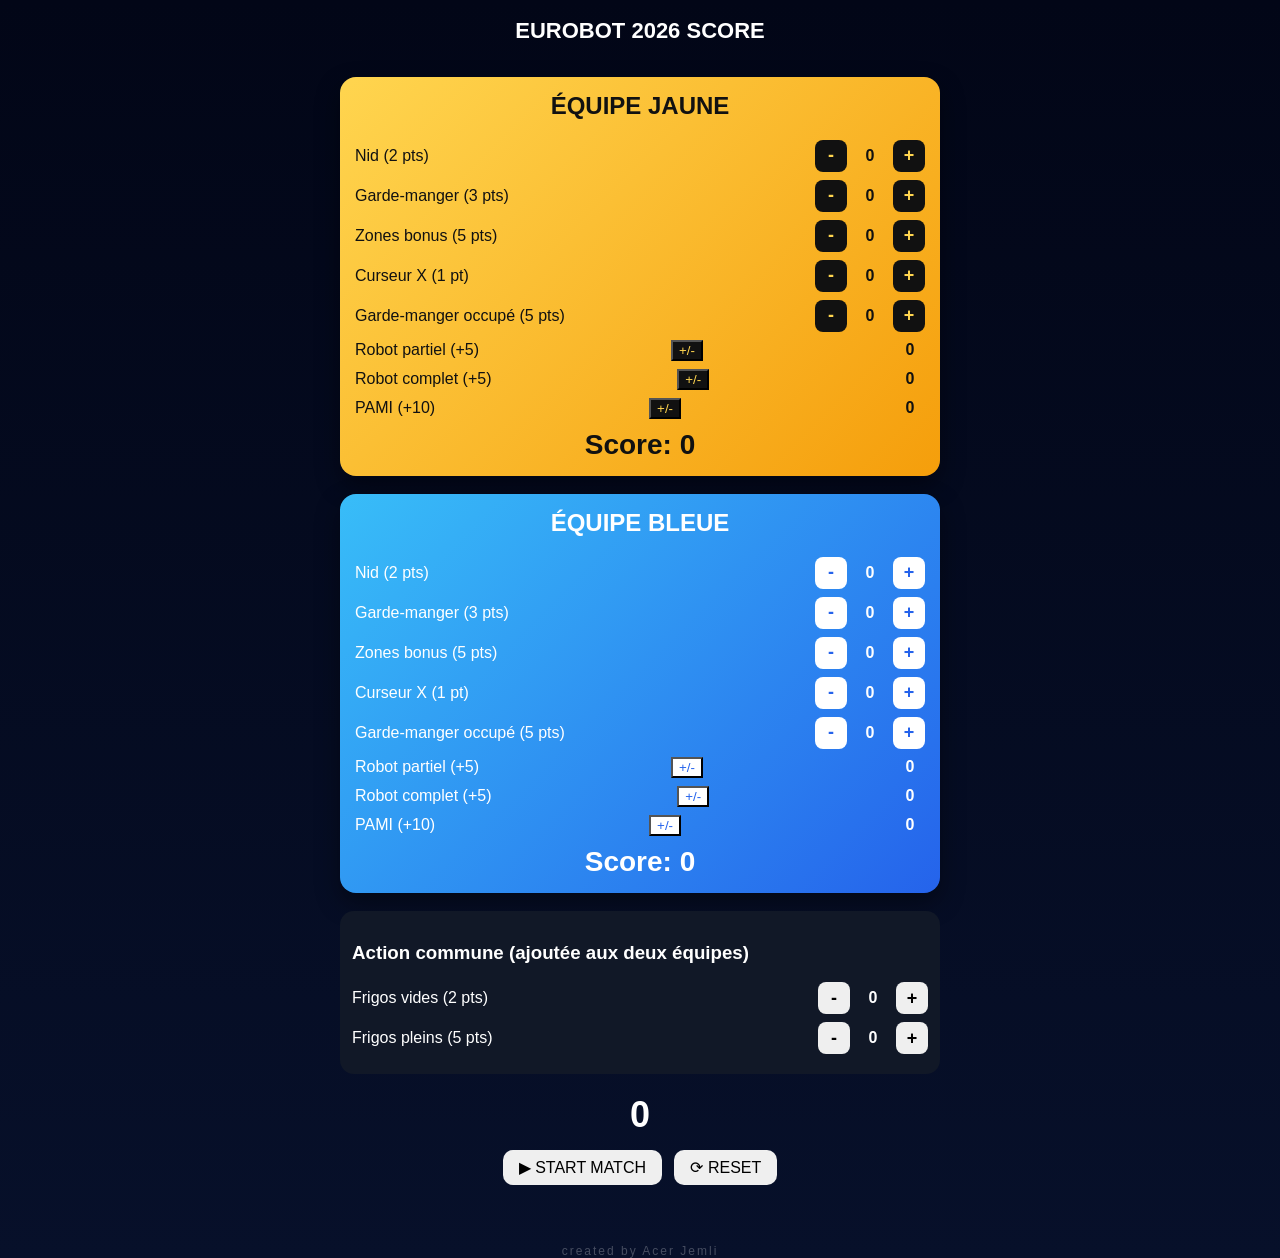
==== index.html @ 02fa49c1 "Update and rename eurobo.html to index.html" ====
<!DOCTYPE html>
<html lang="fr">
<head>
<meta charset="UTF-8">
<meta name="viewport" content="width=device-width, initial-scale=1.0">
<title>Eurobot 2026 Score</title>

<style>
body{
    margin:0;
    font-family:Arial, sans-serif;
    background:linear-gradient(180deg,#020617,#07102a);
    color:white;
}

header{
    text-align:center;
    padding:18px;
    font-size:22px;
    font-weight:bold;
}

.container{
    padding:15px;
    max-width:600px;
    margin:auto;
}

.team{
    border-radius:16px;
    padding:15px;
    margin-bottom:18px;
    box-shadow:0 10px 25px rgba(0,0,0,.4);
}

.yellow{
    background:linear-gradient(135deg,#ffd54f,#f59e0b);
    color:#111;
}

.blue{
    background:linear-gradient(135deg,#38bdf8,#2563eb);
}

.team h2{
    text-align:center;
    margin-top:0;
}

.row{
    display:flex;
    justify-content:space-between;
    align-items:center;
    margin:8px 0;
}

.control{
    display:flex;
    align-items:center;
    gap:8px;
}

.control button{
    width:32px;
    height:32px;
    border:none;
    border-radius:8px;
    font-size:18px;
    font-weight:bold;
    cursor:pointer;
}

.yellow button{ background:#111; color:#ffd54f;}
.blue button{ background:white; color:#2563eb;}

.value{
    width:30px;
    text-align:center;
    font-weight:bold;
}

.score{
    font-size:28px;
    text-align:center;
    margin-top:10px;
    font-weight:bold;
}

#winner{
    text-align:center;
    font-size:26px;
    margin-top:10px;
    font-weight:bold;
}

.common{
    background:#111827;
    padding:12px;
    border-radius:14px;
}

/* TIMER */
.timerBox{
    text-align:center;
    margin-top:20px;
}

#timer{
    font-size:36px;
    font-weight:bold;
    margin-bottom:10px;
}

.timerBox button{
    padding:8px 16px;
    border-radius:10px;
    border:none;
    font-size:16px;
    cursor:pointer;
    margin:4px;
}

/* SIGNATURE */
.signature{
    text-align:center;
    margin-top:30px;
    font-size:12px;
    opacity:0.25;
    letter-spacing:2px;
    transition:0.3s;
}

.signature:hover{
    opacity:0.6;
}
</style>
</head>

<body>

<header>EUROBOT 2026 SCORE</header>

<div class="container">

<div class="team yellow">
<h2>ÉQUIPE JAUNE</h2>
<div id="yellowFields"></div>
<div class="score">Score: <span id="scoreY">0</span></div>
</div>

<div class="team blue">
<h2>ÉQUIPE BLEUE</h2>
<div id="blueFields"></div>
<div class="score">Score: <span id="scoreB">0</span></div>
</div>

<div class="common">
<h3>Action commune (ajoutée aux deux équipes)</h3>
<div id="commonFields"></div>
</div>

<!-- TIMER -->
<div class="timerBox">
    <div id="timer">0</div>
    <button onclick="startTimer()">▶ START MATCH</button>
    <button onclick="resetTimer()">⟳ RESET</button>
</div>

<div id="winner"></div>

</div>

<!-- Signature -->
<div class="signature">
    created by Acer Jemli
</div>

<script>
const fields = [
    {id:"nid", label:"Nid (2 pts)", pts:2},
    {id:"gm", label:"Garde-manger (3 pts)", pts:3},
    {id:"bonus", label:"Zones bonus (5 pts)", pts:5},
    {id:"cursor", label:"Curseur X (1 pt)", pts:1},
    {id:"occ", label:"Garde-manger occupé (5 pts)", pts:5}
];

const checkFields = [
    {id:"part", label:"Robot partiel (+5)", pts:5},
    {id:"comp", label:"Robot complet (+5)", pts:5},
    {id:"pami", label:"PAMI (+10)", pts:10}
];

const commonFields = [
    {id:"frigoV", label:"Frigos vides (2 pts)", pts:2},
    {id:"frigoP", label:"Frigos pleins (5 pts)", pts:5}
];

function createControls(container, prefix){
    fields.forEach(f=>{
        container.innerHTML += `
        <div class="row">
            ${f.label}
            <div class="control">
                <button onclick="change('${prefix}_${f.id}',-1)">-</button>
                <div class="value" id="${prefix}_${f.id}">0</div>
                <button onclick="change('${prefix}_${f.id}',1)">+</button>
            </div>
        </div>`;
    });

    checkFields.forEach(f=>{
        container.innerHTML += `
        <div class="row">
            ${f.label}
            <button onclick="toggle('${prefix}_${f.id}')">+/-</button>
            <div class="value" id="${prefix}_${f.id}">0</div>
        </div>`;
    });
}

function createCommon(container){
    commonFields.forEach(f=>{
        container.innerHTML += `
        <div class="row">
            ${f.label}
            <div class="control">
                <button onclick="change('${f.id}',-1)">-</button>
                <div class="value" id="${f.id}">0</div>
                <button onclick="change('${f.id}',1)">+</button>
            </div>
        </div>`;
    });
}

createControls(document.getElementById("yellowFields"),"y");
createControls(document.getElementById("blueFields"),"b");
createCommon(document.getElementById("commonFields"));

function change(id,delta){
    let el=document.getElementById(id);
    let v=parseInt(el.innerText);
    v+=delta;
    if(v<0) v=0;
    el.innerText=v;
    calc();
}

function toggle(id){
    let el=document.getElementById(id);
    el.innerText = el.innerText=="0" ? "1" : "0";
    calc();
}

function teamScore(prefix){
    let s=0;

    fields.forEach(f=>{
        s += parseInt(document.getElementById(prefix+"_"+f.id).innerText)*f.pts;
    });

    checkFields.forEach(f=>{
        if(parseInt(document.getElementById(prefix+"_"+f.id).innerText)==1)
            s+=f.pts;
    });

    let common=0;
    commonFields.forEach(f=>{
        common+=parseInt(document.getElementById(f.id).innerText)*f.pts;
    });

    return s+common;
}

function calc(){
    let y=teamScore("y");
    let b=teamScore("b");

    document.getElementById("scoreY").innerText=y;
    document.getElementById("scoreB").innerText=b;

    if(y>b) document.getElementById("winner").innerText="Victoire JAUNE 🟡";
    else if(b>y) document.getElementById("winner").innerText="Victoire BLEUE 🔵";
    else document.getElementById("winner").innerText="ÉGALITÉ";
}

/* TIMER 0 → 100 */

let time = 0;
let timerInterval = null;

function startTimer(){
    if(timerInterval !== null) return;

    timerInterval = setInterval(()=>{
        time++;
        document.getElementById("timer").innerText = time;

        if(time >= 100){
            clearInterval(timerInterval);
            timerInterval = null;
            document.getElementById("timer").innerText = "FIN ⏰";
        }
    },1000);
}

function resetTimer(){
    clearInterval(timerInterval);
    timerInterval = null;
    time = 0;
    document.getElementById("timer").innerText = time;
}
</script>

</body>
</html>
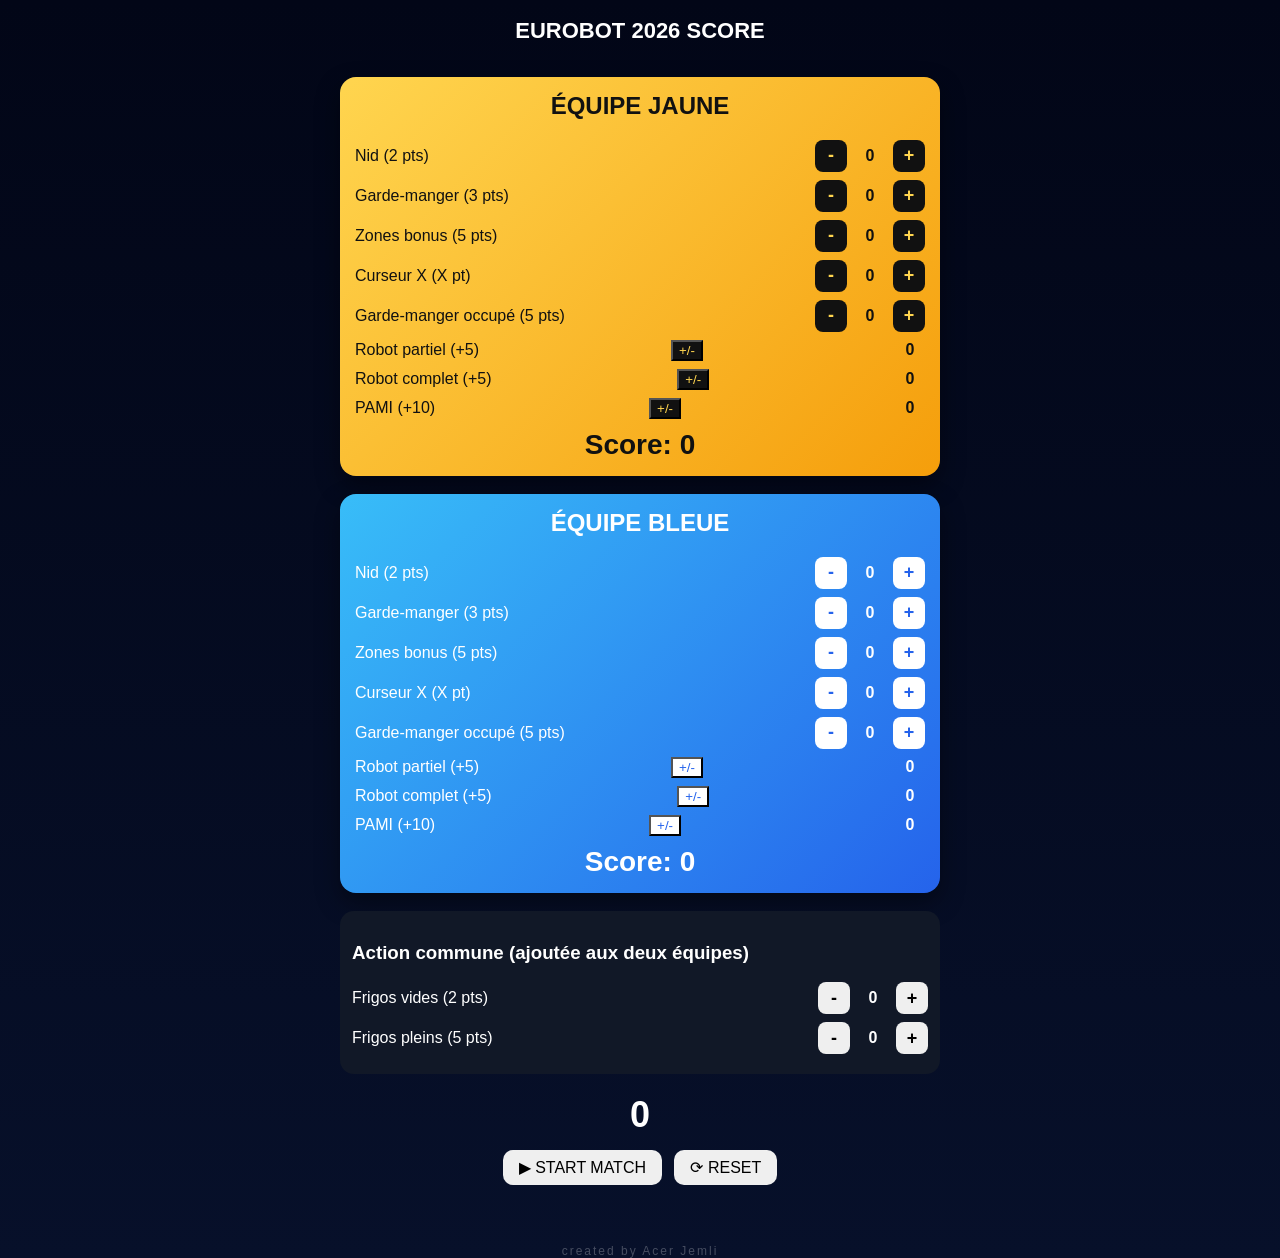
==== commit 010737bc: "Update index.html" ====
--- a/index.html
+++ b/index.html
@@ -180,7 +180,7 @@
     {id:"nid", label:"Nid (2 pts)", pts:2},
     {id:"gm", label:"Garde-manger (3 pts)", pts:3},
     {id:"bonus", label:"Zones bonus (5 pts)", pts:5},
-    {id:"cursor", label:"Curseur X (1 pt)", pts:1},
+    {id:"cursor", label:"Curseur X (X pt)", pts:1},
     {id:"occ", label:"Garde-manger occupé (5 pts)", pts:5}
 ];
 
@@ -313,3 +313,4 @@
 
 </body>
 </html>
+
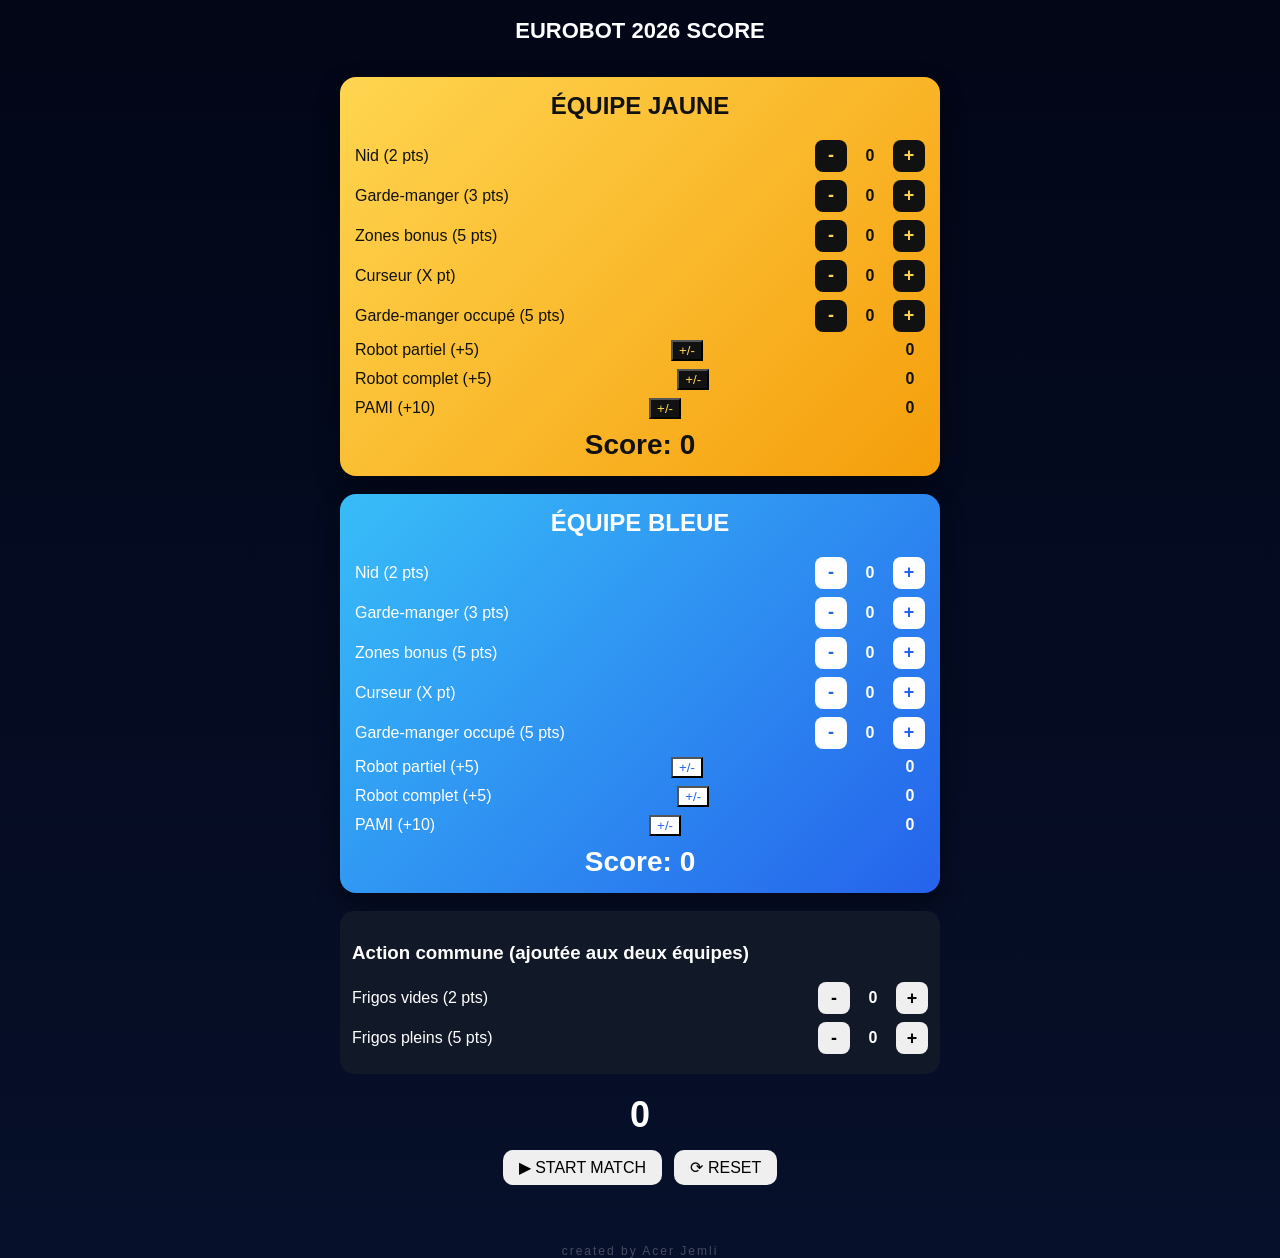
==== commit 8015e988: "Fix HTML encoding issues in index.html" ====
--- a/index.html
+++ b/index.html
@@ -180,7 +180,7 @@
     {id:"nid", label:"Nid (2 pts)", pts:2},
     {id:"gm", label:"Garde-manger (3 pts)", pts:3},
     {id:"bonus", label:"Zones bonus (5 pts)", pts:5},
-    {id:"cursor", label:"Curseur X (X pt)", pts:1},
+    {id:"cursor", label:"Curseur (X pt)", pts:1},
     {id:"occ", label:"Garde-manger occupé (5 pts)", pts:5}
 ];
 
@@ -314,3 +314,4 @@
 </body>
 </html>
 
+
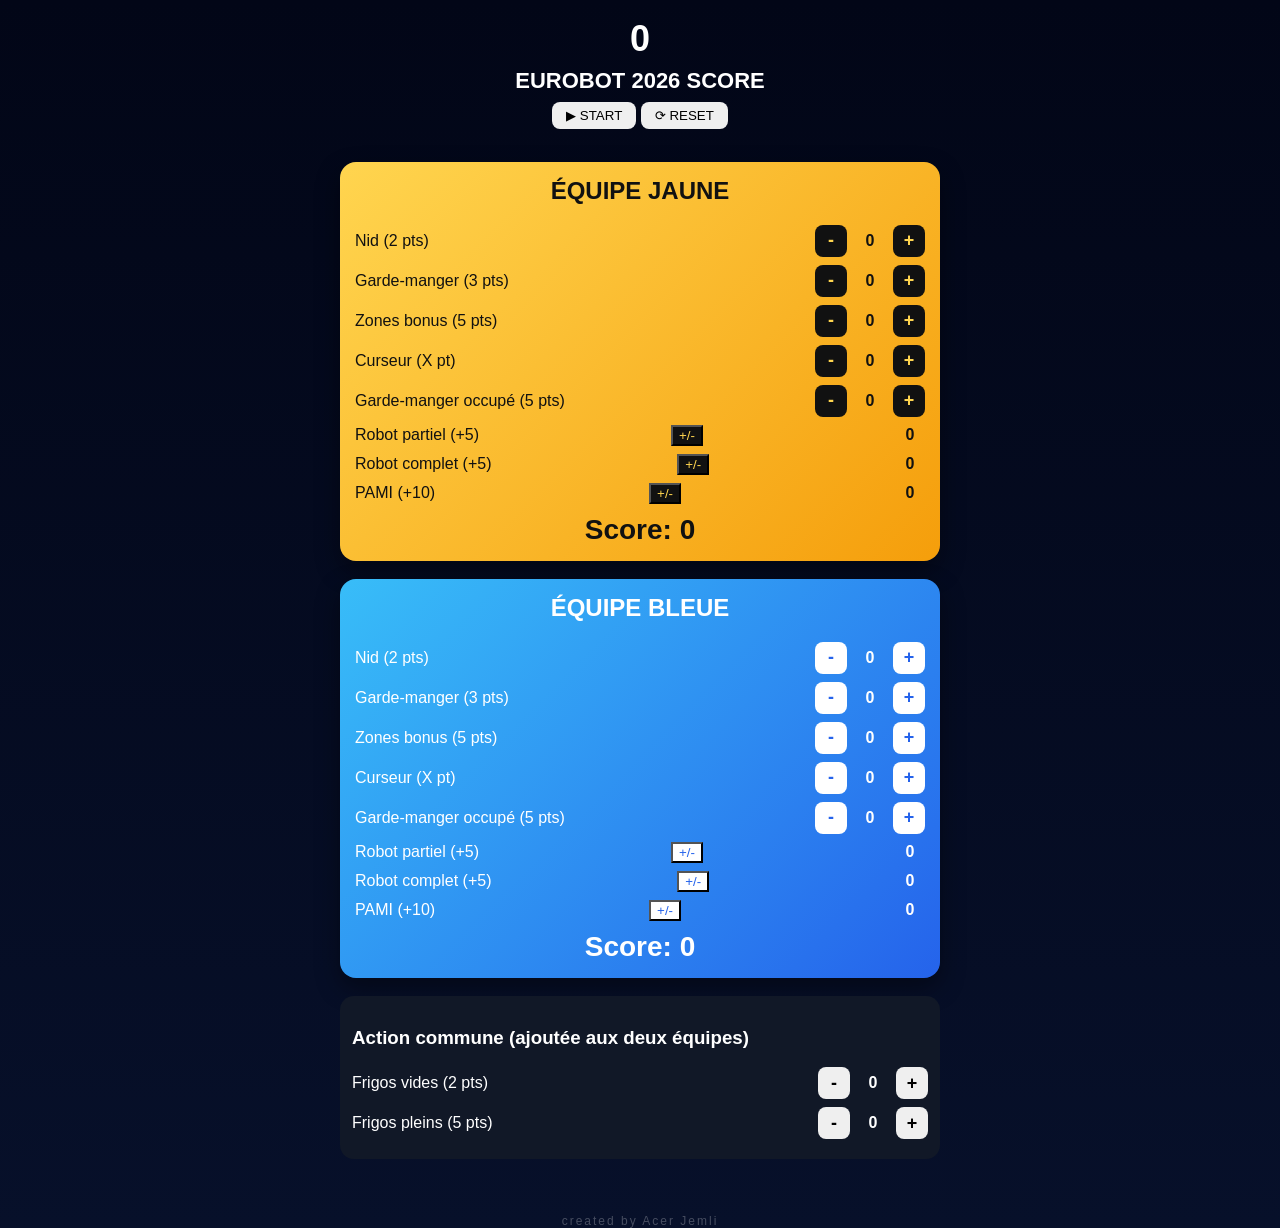
==== commit e837ea67: "Refactor HTML structure and styles for clarity" ====
--- a/index.html
+++ b/index.html
@@ -16,8 +16,11 @@
 header{
     text-align:center;
     padding:18px;
-    font-size:22px;
-    font-weight:bold;
+    font-weight:bold;
+    display:flex;
+    flex-direction:column;
+    align-items:center;
+    gap:8px;
 }
 
 .container{
@@ -100,24 +103,16 @@
 }
 
 /* TIMER */
-.timerBox{
-    text-align:center;
-    margin-top:20px;
-}
-
 #timer{
     font-size:36px;
     font-weight:bold;
-    margin-bottom:10px;
-}
-
-.timerBox button{
-    padding:8px 16px;
-    border-radius:10px;
+}
+
+header button{
+    padding:6px 14px;
+    border-radius:8px;
     border:none;
-    font-size:16px;
     cursor:pointer;
-    margin:4px;
 }
 
 /* SIGNATURE */
@@ -138,7 +133,14 @@
 
 <body>
 
-<header>EUROBOT 2026 SCORE</header>
+<header>
+    <div id="timer">0</div>
+    <div style="font-size:22px;">EUROBOT 2026 SCORE</div>
+    <div>
+        <button onclick="startTimer()">▶ START</button>
+        <button onclick="resetTimer()">⟳ RESET</button>
+    </div>
+</header>
 
 <div class="container">
 
@@ -157,13 +159,6 @@
 <div class="common">
 <h3>Action commune (ajoutée aux deux équipes)</h3>
 <div id="commonFields"></div>
-</div>
-
-<!-- TIMER -->
-<div class="timerBox">
-    <div id="timer">0</div>
-    <button onclick="startTimer()">▶ START MATCH</button>
-    <button onclick="resetTimer()">⟳ RESET</button>
 </div>
 
 <div id="winner"></div>
@@ -313,5 +308,3 @@
 
 </body>
 </html>
-
-
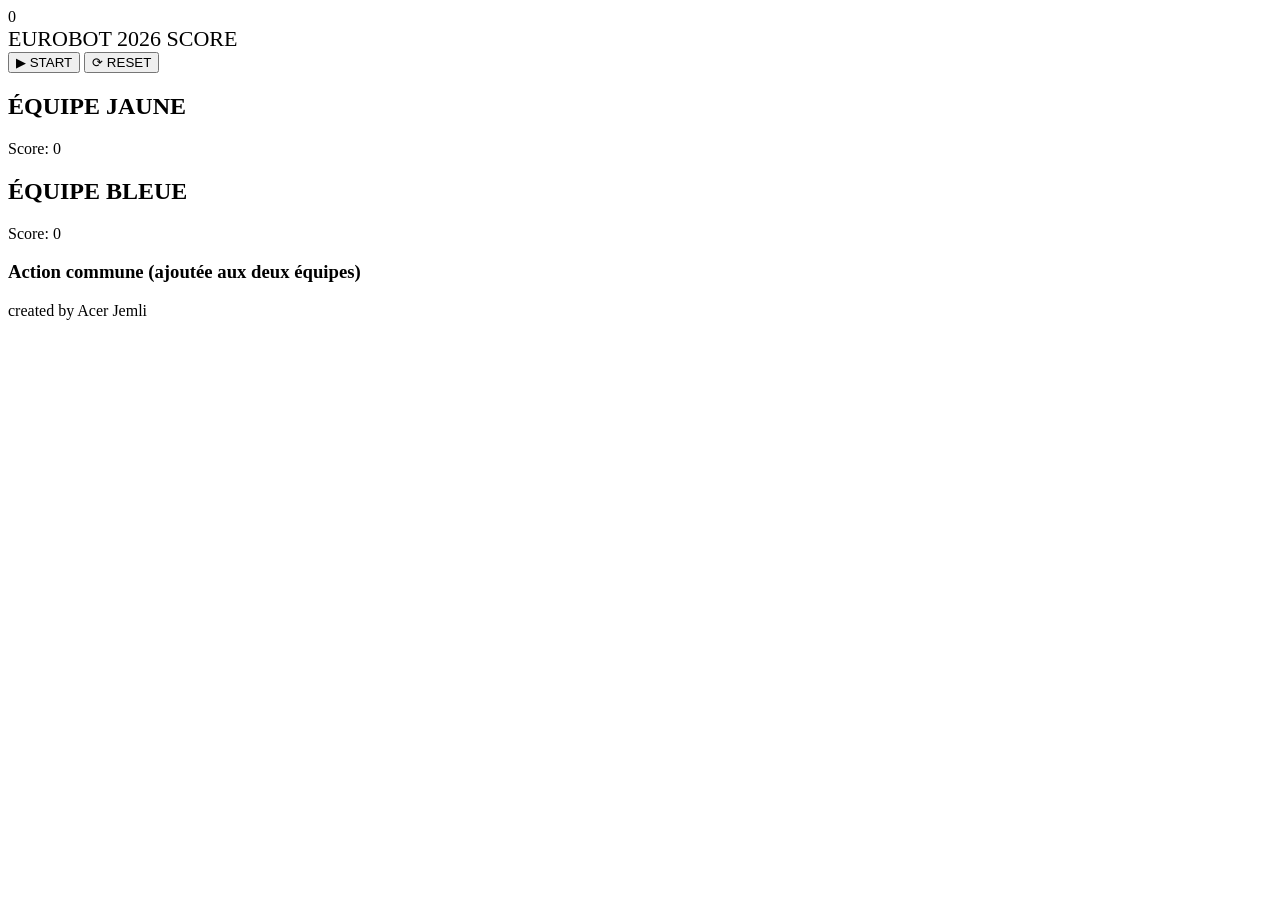
==== commit 470aa04a: "Create index.html" ====
--- a/index.html
+++ b/index.html
@@ -1,310 +1,52 @@
-<!DOCTYPE html>
-<html lang="fr">
-<head>
-<meta charset="UTF-8">
-<meta name="viewport" content="width=device-width, initial-scale=1.0">
-<title>Eurobot 2026 Score</title>
-
-<style>
-body{
-    margin:0;
-    font-family:Arial, sans-serif;
-    background:linear-gradient(180deg,#020617,#07102a);
-    color:white;
-}
-
-header{
-    text-align:center;
-    padding:18px;
-    font-weight:bold;
-    display:flex;
-    flex-direction:column;
-    align-items:center;
-    gap:8px;
-}
-
-.container{
-    padding:15px;
-    max-width:600px;
-    margin:auto;
-}
-
-.team{
-    border-radius:16px;
-    padding:15px;
-    margin-bottom:18px;
-    box-shadow:0 10px 25px rgba(0,0,0,.4);
-}
-
-.yellow{
-    background:linear-gradient(135deg,#ffd54f,#f59e0b);
-    color:#111;
-}
-
-.blue{
-    background:linear-gradient(135deg,#38bdf8,#2563eb);
-}
-
-.team h2{
-    text-align:center;
-    margin-top:0;
-}
-
-.row{
-    display:flex;
-    justify-content:space-between;
-    align-items:center;
-    margin:8px 0;
-}
-
-.control{
-    display:flex;
-    align-items:center;
-    gap:8px;
-}
-
-.control button{
-    width:32px;
-    height:32px;
-    border:none;
-    border-radius:8px;
-    font-size:18px;
-    font-weight:bold;
-    cursor:pointer;
-}
-
-.yellow button{ background:#111; color:#ffd54f;}
-.blue button{ background:white; color:#2563eb;}
-
-.value{
-    width:30px;
-    text-align:center;
-    font-weight:bold;
-}
-
-.score{
-    font-size:28px;
-    text-align:center;
-    margin-top:10px;
-    font-weight:bold;
-}
-
-#winner{
-    text-align:center;
-    font-size:26px;
-    margin-top:10px;
-    font-weight:bold;
-}
-
-.common{
-    background:#111827;
-    padding:12px;
-    border-radius:14px;
-}
-
-/* TIMER */
-#timer{
-    font-size:36px;
-    font-weight:bold;
-}
-
-header button{
-    padding:6px 14px;
-    border-radius:8px;
-    border:none;
-    cursor:pointer;
-}
-
-/* SIGNATURE */
-.signature{
-    text-align:center;
-    margin-top:30px;
-    font-size:12px;
-    opacity:0.25;
-    letter-spacing:2px;
-    transition:0.3s;
-}
-
-.signature:hover{
-    opacity:0.6;
-}
-</style>
-</head>
-
-<body>
-
-<header>
-    <div id="timer">0</div>
-    <div style="font-size:22px;">EUROBOT 2026 SCORE</div>
-    <div>
-        <button onclick="startTimer()">▶ START</button>
-        <button onclick="resetTimer()">⟳ RESET</button>
-    </div>
-</header>
-
-<div class="container">
-
-<div class="team yellow">
-<h2>ÉQUIPE JAUNE</h2>
-<div id="yellowFields"></div>
-<div class="score">Score: <span id="scoreY">0</span></div>
-</div>
-
-<div class="team blue">
-<h2>ÉQUIPE BLEUE</h2>
-<div id="blueFields"></div>
-<div class="score">Score: <span id="scoreB">0</span></div>
-</div>
-
-<div class="common">
-<h3>Action commune (ajoutée aux deux équipes)</h3>
-<div id="commonFields"></div>
-</div>
-
-<div id="winner"></div>
-
-</div>
-
-<!-- Signature -->
-<div class="signature">
-    created by Acer Jemli
-</div>
-
-<script>
-const fields = [
-    {id:"nid", label:"Nid (2 pts)", pts:2},
-    {id:"gm", label:"Garde-manger (3 pts)", pts:3},
-    {id:"bonus", label:"Zones bonus (5 pts)", pts:5},
-    {id:"cursor", label:"Curseur (X pt)", pts:1},
-    {id:"occ", label:"Garde-manger occupé (5 pts)", pts:5}
-];
-
-const checkFields = [
-    {id:"part", label:"Robot partiel (+5)", pts:5},
-    {id:"comp", label:"Robot complet (+5)", pts:5},
-    {id:"pami", label:"PAMI (+10)", pts:10}
-];
-
-const commonFields = [
-    {id:"frigoV", label:"Frigos vides (2 pts)", pts:2},
-    {id:"frigoP", label:"Frigos pleins (5 pts)", pts:5}
-];
-
-function createControls(container, prefix){
-    fields.forEach(f=>{
-        container.innerHTML += `
-        <div class="row">
-            ${f.label}
-            <div class="control">
-                <button onclick="change('${prefix}_${f.id}',-1)">-</button>
-                <div class="value" id="${prefix}_${f.id}">0</div>
-                <button onclick="change('${prefix}_${f.id}',1)">+</button>
-            </div>
-        </div>`;
-    });
-
-    checkFields.forEach(f=>{
-        container.innerHTML += `
-        <div class="row">
-            ${f.label}
-            <button onclick="toggle('${prefix}_${f.id}')">+/-</button>
-            <div class="value" id="${prefix}_${f.id}">0</div>
-        </div>`;
-    });
-}
-
-function createCommon(container){
-    commonFields.forEach(f=>{
-        container.innerHTML += `
-        <div class="row">
-            ${f.label}
-            <div class="control">
-                <button onclick="change('${f.id}',-1)">-</button>
-                <div class="value" id="${f.id}">0</div>
-                <button onclick="change('${f.id}',1)">+</button>
-            </div>
-        </div>`;
-    });
-}
-
-createControls(document.getElementById("yellowFields"),"y");
-createControls(document.getElementById("blueFields"),"b");
-createCommon(document.getElementById("commonFields"));
-
-function change(id,delta){
-    let el=document.getElementById(id);
-    let v=parseInt(el.innerText);
-    v+=delta;
-    if(v<0) v=0;
-    el.innerText=v;
-    calc();
-}
-
-function toggle(id){
-    let el=document.getElementById(id);
-    el.innerText = el.innerText=="0" ? "1" : "0";
-    calc();
-}
-
-function teamScore(prefix){
-    let s=0;
-
-    fields.forEach(f=>{
-        s += parseInt(document.getElementById(prefix+"_"+f.id).innerText)*f.pts;
-    });
-
-    checkFields.forEach(f=>{
-        if(parseInt(document.getElementById(prefix+"_"+f.id).innerText)==1)
-            s+=f.pts;
-    });
-
-    let common=0;
-    commonFields.forEach(f=>{
-        common+=parseInt(document.getElementById(f.id).innerText)*f.pts;
-    });
-
-    return s+common;
-}
-
-function calc(){
-    let y=teamScore("y");
-    let b=teamScore("b");
-
-    document.getElementById("scoreY").innerText=y;
-    document.getElementById("scoreB").innerText=b;
-
-    if(y>b) document.getElementById("winner").innerText="Victoire JAUNE 🟡";
-    else if(b>y) document.getElementById("winner").innerText="Victoire BLEUE 🔵";
-    else document.getElementById("winner").innerText="ÉGALITÉ";
-}
-
-/* TIMER 0 → 100 */
-
-let time = 0;
-let timerInterval = null;
-
-function startTimer(){
-    if(timerInterval !== null) return;
-
-    timerInterval = setInterval(()=>{
-        time++;
-        document.getElementById("timer").innerText = time;
-
-        if(time >= 100){
-            clearInterval(timerInterval);
-            timerInterval = null;
-            document.getElementById("timer").innerText = "FIN ⏰";
-        }
-    },1000);
-}
-
-function resetTimer(){
-    clearInterval(timerInterval);
-    timerInterval = null;
-    time = 0;
-    document.getElementById("timer").innerText = time;
-}
-</script>
-
-</body>
-</html>
+<!DOCTYPE html>
+<html lang="fr">
+<head>
+<meta charset="UTF-8">
+<meta name="viewport" content="width=device-width, initial-scale=1.0">
+<title>Eurobot 2026 Score</title>
+
+<link rel="stylesheet" href="style.css">
+</head>
+
+<body>
+
+<header>
+    <div id="timer">0</div>
+    <div style="font-size:22px;">EUROBOT 2026 SCORE</div>
+    <div>
+        <button onclick="startTimer()">▶ START</button>
+        <button onclick="resetTimer()">⟳ RESET</button>
+    </div>
+</header>
+
+<div class="container">
+
+<div class="team yellow">
+<h2>ÉQUIPE JAUNE</h2>
+<div id="yellowFields"></div>
+<div class="score">Score: <span id="scoreY">0</span></div>
+</div>
+
+<div class="team blue">
+<h2>ÉQUIPE BLEUE</h2>
+<div id="blueFields"></div>
+<div class="score">Score: <span id="scoreB">0</span></div>
+</div>
+
+<div class="common">
+<h3>Action commune (ajoutée aux deux équipes)</h3>
+<div id="commonFields"></div>
+</div>
+
+<div id="winner"></div>
+
+</div>
+
+<div class="signature">
+created by Acer Jemli
+</div>
+
+<script src="script.js"></script>
+
+</body>
+</html>
